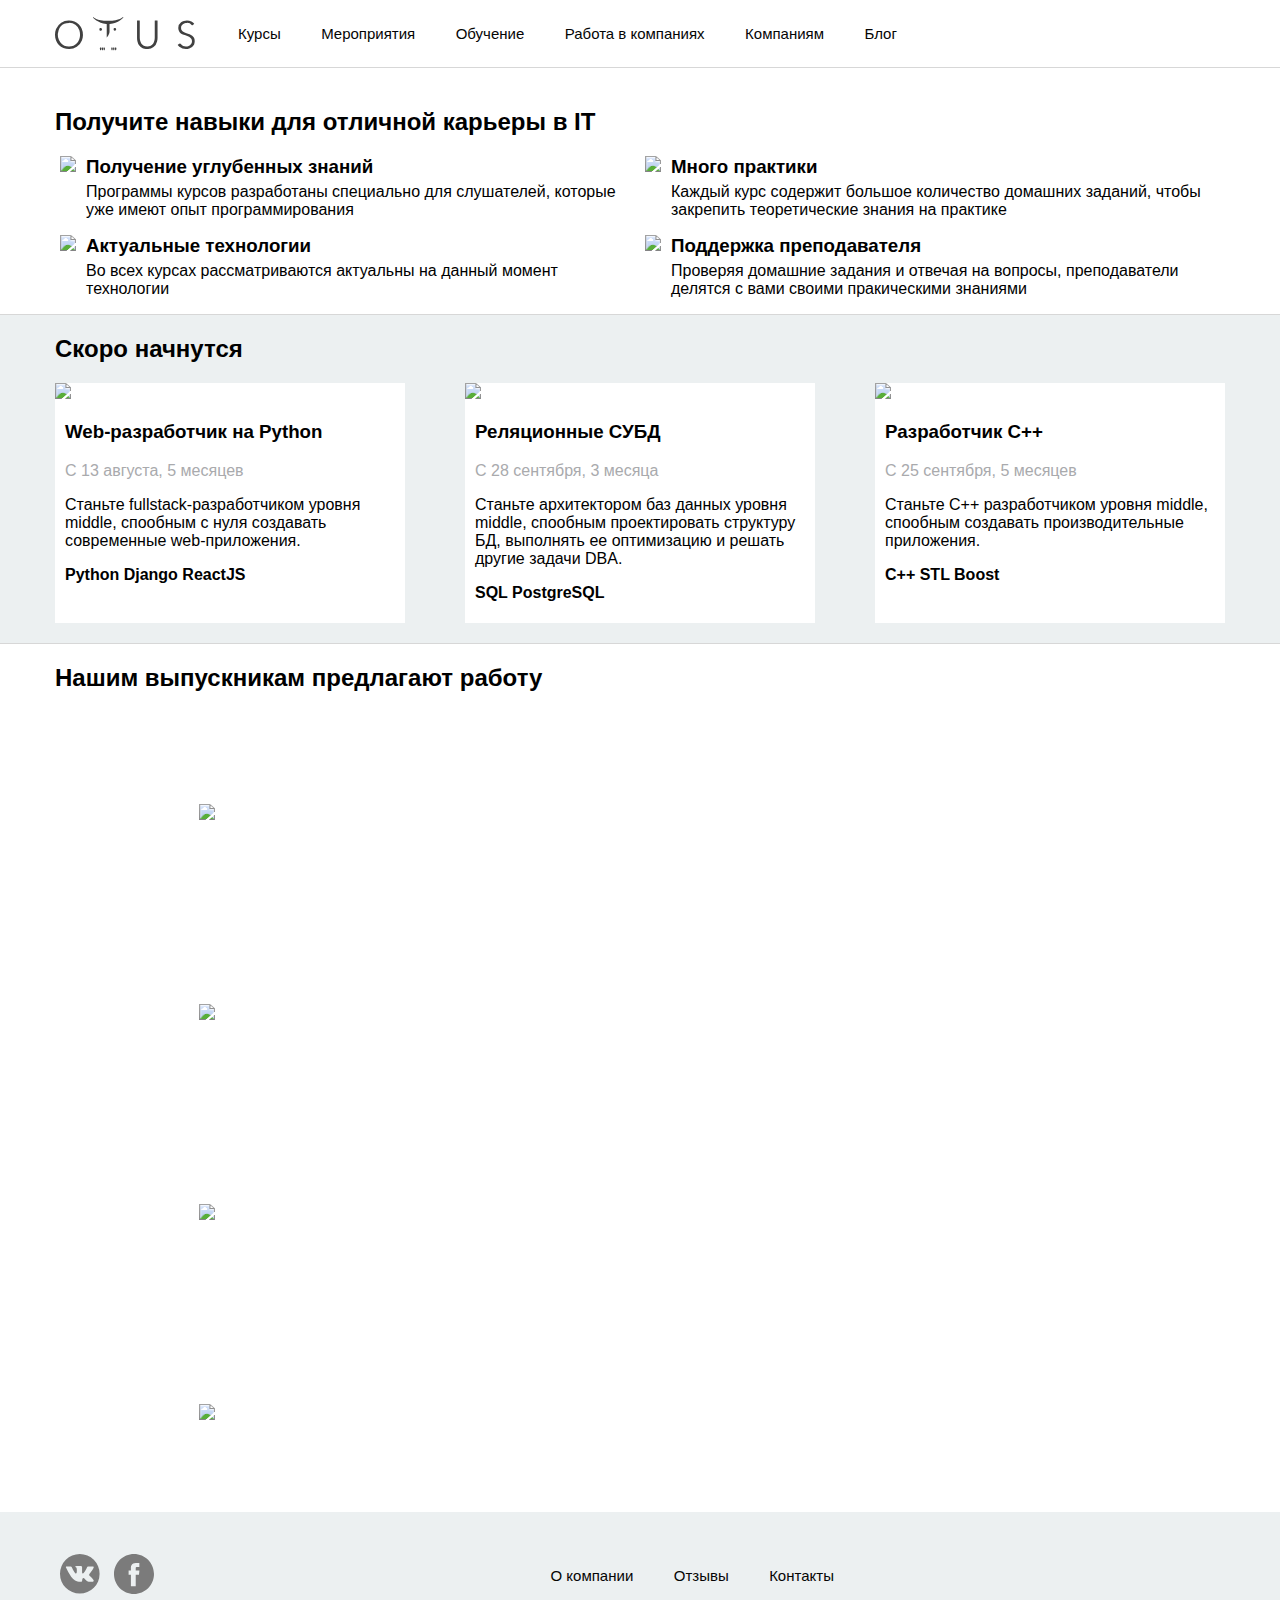
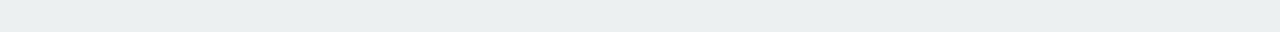
==== index.html @ 9bd6be20 "Сделал полосу с работодателями" ====
<!DOCTYPE html>
<html lang="en">
<head>
    <meta charset="UTF-8">
    <link rel="stylesheet" href="https://unpkg.com/flickity@2/dist/flickity.min.css">
    <link type="text/css" href="css/main.css" rel="stylesheet">
    <title>Like OTUS</title>
</head>
<body class="page">
    <header class="header">
        <div class="container header__container">
            <div class="row">
                <div class="header__logo">
                    <a class="header__logo-image" href="/"></a>
                </div>
                <nav class="menu header__menu">
                    <a class="menu__item">Курсы</a>
                    <a class="menu__item">Мероприятия</a>
                    <a class="menu__item">Обучение</a>
                    <a class="menu__item">Работа в компаниях</a>
                    <a class="menu__item">Компаниям</a>
                    <a class="menu__item">Блог</a>
                </nav>
            </div>
        </div>
    </header>
    <div class="features page__features">
        <div class="container">
            <h2>Получите навыки для отличной карьеры в IT</h2>
            <div class="row">
                <div class="feature">
                    <div class="feature__cell">
                        <img src="https://via.placeholder.com/40x40"/>
                    </div>
                    <div class="feature__cell">
                        <h3 class="feature__header">Получение углубенных знаний</h3>
                        <p class="feature__description">
                            Программы курсов разработаны специально для слушателей, которые уже имеют опыт программирования
                        </p>
                    </div>
                </div>
                <div class="feature">
                    <div class="feature__cell">
                        <img src="https://via.placeholder.com/40x40"/>
                    </div>
                    <div class="feature__cell">
                        <h3 class="feature__header">Много практики</h3>
                        <p class="feature__description">
                            Каждый курс содержит большое количество домашних заданий, чтобы закрепить теоретические знания
                            на практике
                        </p>
                    </div>
                </div>
            </div>
            <div class="row">
                <div class="feature">
                    <div class="feature__cell">
                        <img src="https://via.placeholder.com/40x40"/>
                    </div>
                    <div class="feature__cell">
                        <h3 class="feature__header">Актуальные технологии</h3>
                        <p class="feature__description">
                            Во всех курсах рассматриваются актуальны на данный момент технологии
                        </p>
                    </div>
                </div>
                <div class="feature">
                    <div class="feature__cell">
                        <img src="https://via.placeholder.com/40x40"/>
                    </div>
                    <div class="feature__cell">
                        <h3 class="feature__header">Поддержка преподавателя</h3>
                        <p class="feature__description">
                            Проверяя домашние задания и отвечая на вопросы, преподаватели делятся с вами своими
                            пракическими знаниями
                        </p>
                    </div>
                </div>
            </div>
        </div>
    </div>
    <div class="courses-brief">
        <div class="container">
            <h2>Скоро начнутся</h2>
            <div class="row courses-brief__row">
                <div class="course-card">
                    <div class="course-card__image">
                        <img src="https://via.placeholder.com/350x220/e8117f/ffffff"/>
                    </div>
                    <div class="course-card__content">
                        <h3 class="course-card__header">Web-разработчик на Python</h3>
                        <div class="course-card__description">
                            <span class="course-card__start-date">C 13 августа, 5 месяцев</span>
                            <p>
                                Станьте fullstack-разработчиком уровня middle, спообным с нуля создавать современные
                                web-приложения.
                            </p>
                        </div>
                    </div>
                    <div class="course-card__extra-content course-card__extra-content_bold">
                        <p>
                            Python Django ReactJS
                        </p>
                    </div>
                </div>
                <div class="course-card">
                    <div class="course-card__image">
                        <img src="https://via.placeholder.com/350x220/e8117f/ffffff"/>
                    </div>
                    <div class="course-card__content">
                        <h3 class="course-card__header">Реляционные СУБД</h3>
                        <div class="course-card__description">
                            <span class="course-card__start-date">C 28 сентября, 3 месяца</span>
                            <p>
                                Станьте архитектором баз данных уровня middle, спообным проектировать структуру БД,
                                выполнять ее оптимизацию и решать другие задачи DBA.
                            </p>
                        </div>
                    </div>
                    <div class="course-card__extra-content course-card__extra-content_bold">
                        <p>
                            SQL PostgreSQL
                        </p>
                    </div>
                </div>
                <div class="course-card">
                    <div class="course-card__image">
                        <img src="https://via.placeholder.com/350x220/e8117f/ffffff"/>
                    </div>
                    <div class="course-card__content">
                        <h3 class="course-card__header">Разработчик C++</h3>
                        <div class="course-card__description">
                            <span class="course-card__start-date">C 25 сентября, 5 месяцев</span>
                            <p>
                                Станьте С++ разработчиком уровня middle, спообным создавать производительные приложения.
                            </p>
                        </div>
                    </div>
                    <div class="course-card__extra-content course-card__extra-content_bold">
                        <p>
                            С++ STL Boost
                        </p>
                    </div>
                </div>
            </div>
        </div>
    </div>
    <div class="employers">
        <div class="container">
            <h2>Нашим выпускникам предлагают работу</h2>
            <div class="carousel" data-flickity='{ "cellSelector": ".carousel__cell", "pageDots": false, "cellAlign": "left", "wrapAround": true }'>
                <div class="carousel__cell">
                    <img src="images/employers/yandex.png"/>
                </div>
                <div class="carousel__cell">
                    <img src="images/employers/data_art.png"/>
                </div>
                <div class="carousel__cell">
                    <img src="images/employers/kaspersky.png"/>
                </div>
                <div class="carousel__cell">
                    <img src="images/employers/mybook.png"/>
                </div>
            </div>
        </div>
    </div>
    <footer class="footer">
        <div class="container footer__container">
            <div class="row footer__row">
                <div class="social">
                    <a href="#" class="social__icon social__icon_vk"></a>
                    <a href="#" class="social__icon social__icon_fb"></a>
                </div>
                <nav class="menu footer__menu">
                    <a href="#" class="menu__item">О компании</a>
                    <a href="#" class="menu__item">Отзывы</a>
                    <a href="#" class="menu__item">Контакты</a>
                </nav>
            </div>
            <div class="row footer__row">
                © 2015-2018 Like OTUS
            </div>
        </div>
    </footer>
    <script src="https://unpkg.com/flickity@2/dist/flickity.pkgd.min.js"></script>
</body>
</html>
---- css/main.css ----
.page {
    font-family: Roboto, sans-serif;
    display: flex;
    flex-direction: column;
    margin: 0;
}

.container {
    max-width: 1170px;
    -webkit-box-sizing: border-box;
    -moz-box-sizing: border-box;
    box-sizing: border-box;
    overflow: hidden;
    height: 100%;
    padding-left: 0;
    padding-right: 0;
    margin: 0 auto;
}

.row {
    display: flex;
    flex-direction: row;
    /*align-items: center;*/
}

.menu__item {
    height: 100%;
    padding: 0 18px;
    line-height: 68px;
    vertical-align: middle;
    font-size: 15px;
    text-decoration: none;
    color: #050505;
}

.header {
    /*display: table;*/
    background: #ffffff;
    height: 68px;
    box-sizing: border-box;
    position: relative;
    width: 100%;
    border-bottom: 1px solid #d7d7d7;
    z-index: 30;
}

.header__container {
    display: table;
    width: 100%;
    overflow: auto;
}

.header__logo {
    width: 140px;
    display: table-cell;
}

.header__logo-image {
    width: 140px;
    height: 100%;
    background: url([data-uri]) 0 50% no-repeat;
    background-size: contain;
    display: block;
}

.header__menu {
    margin-left: 25px;
}

.footer {
    width: 100%;
    height: 100px;
    padding-top: 20px;
    background: #ecf0f1;
    flex-shrink: 0;
}

.footer__container {
    display: flex;
    flex-direction: column;

}

.footer__row {
    margin: 10px 0;
    align-items: center;
    /*height: 50px;*/
}

.footer__menu {
    /*flex-grow: 1;*/
    margin: 0 auto;
}

.social__icon {
    width: 40px;
    height: 40px;
    display: inline-block;
    margin: 0 5px;
}

.social__icon_vk {
    background-image: url([data-uri]);
}

.social__icon_fb {
    background-image: url([data-uri]);
}

.page__features {
    margin-top: 20px;
}

.features {
    border-bottom: 1px solid #d7d7d7;
    /*height: 500px;*/
}

.feature {
    display: flex;
    flex-direction: row;
    align-items: flex-start;
    flex-basis: 50%;
}

.feature__cell {
    margin: 0 5px;
}


.feature__header {
    margin: 0;
}

.feature__description {
    margin-top: 5px;
    /*padding-top: 5px;*/
}

.courses-brief {
    background-color: #ecf0f1;
    padding: 0 0 20px;
    border-bottom: 1px solid #d7d7d7;
}

.courses-brief__row {
    justify-content: space-between;
}

.course-card {
    width: 350px;
    heigth: 445px;
    background-color: #ffffff;
}

.course-card__content {
    padding: 0 10px;
}

.course-card__start-date {
    color: #a9aaad;
}

.course-card__extra-content {
    padding: 0 10px 5px;
}

.course-card__extra-content_bold {
    font-weight: bold;
}

.carousel {
    background-color: #ffffff;
}

.carousel__cell {
    display: flex;
    justify-content: center;
    align-items: center;
    width: 26%;
    height: 200px;
}
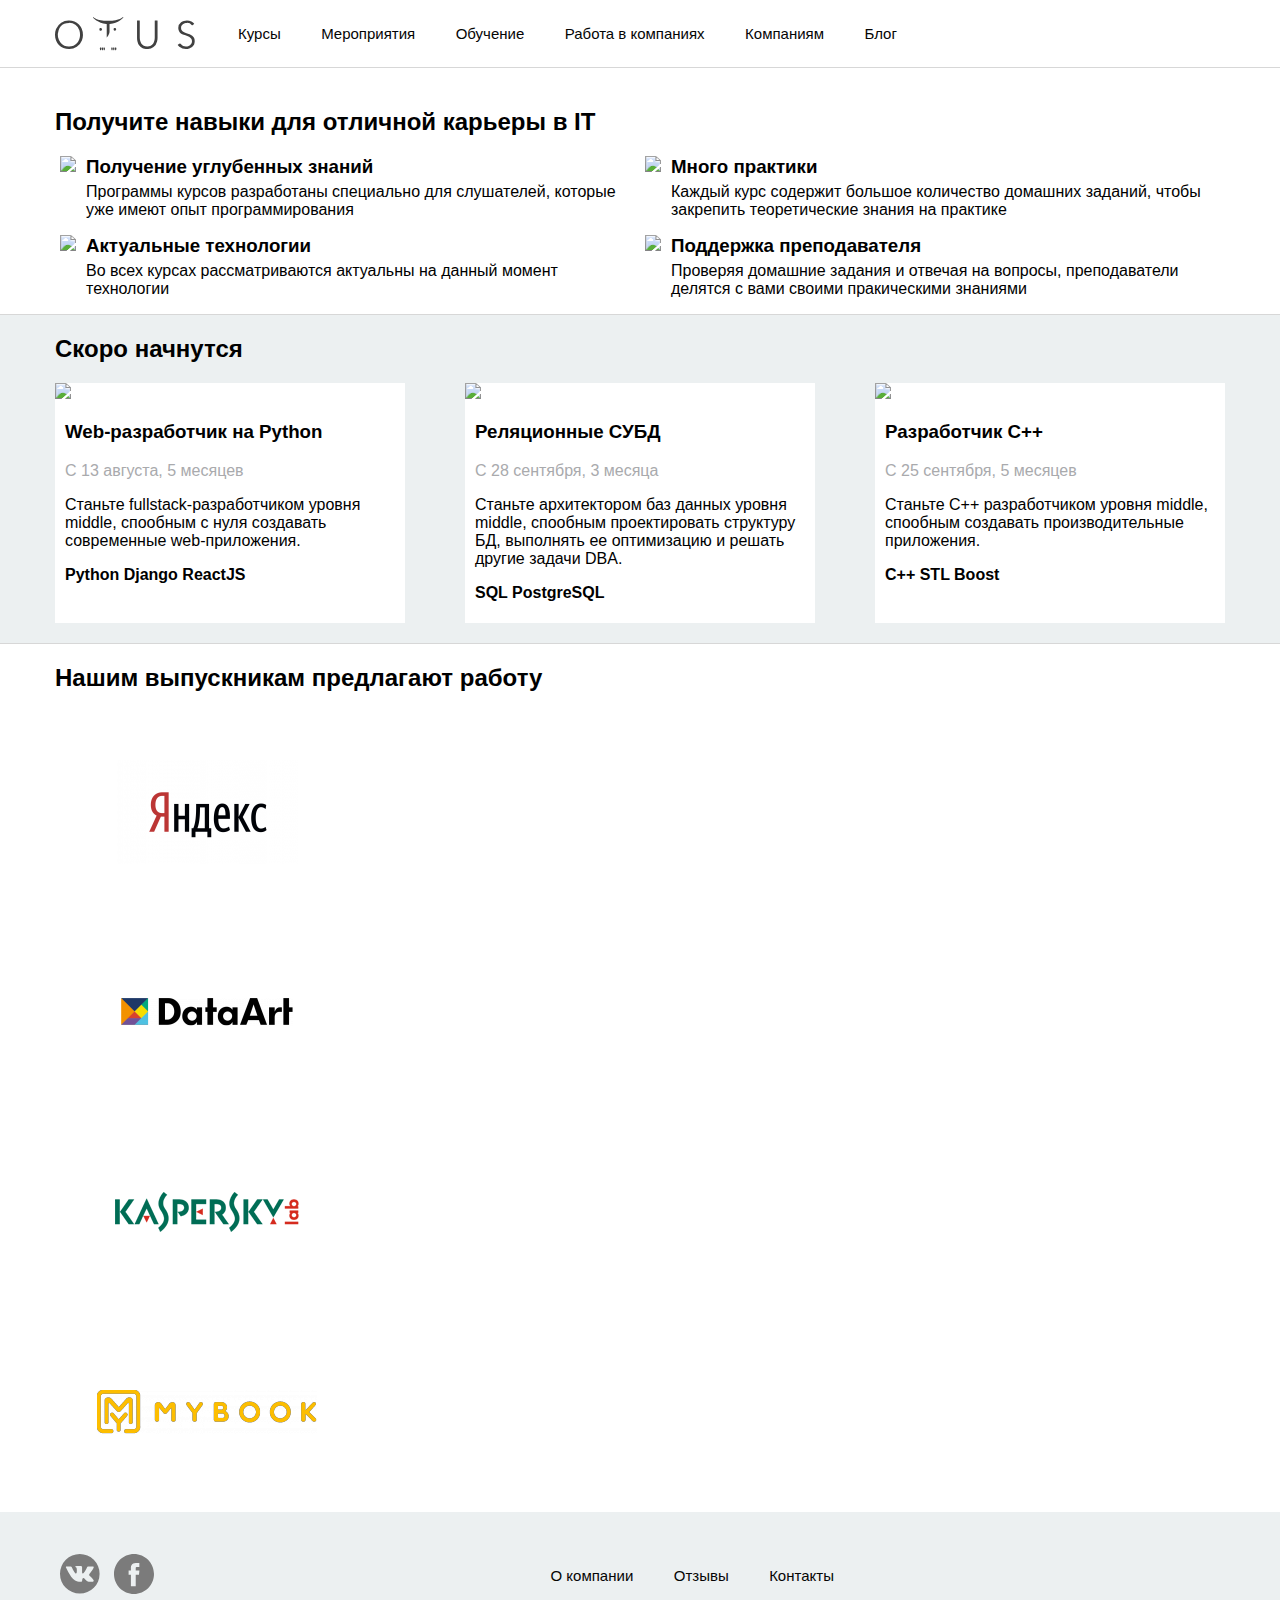
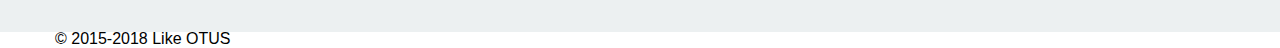
==== commit f8792b9e: "Разнес стили по нескольким файлам с прицелом на React" ====
--- a/index.html
+++ b/index.html
@@ -2,8 +2,15 @@
 <html lang="en">
 <head>
     <meta charset="UTF-8">
-    <link rel="stylesheet" href="https://unpkg.com/flickity@2/dist/flickity.min.css">
-    <link type="text/css" href="css/main.css" rel="stylesheet">
+    <link rel="stylesheet" href="https://unpkg.com/flickity@2/dist/flickity.min.css"/>
+    <link type="text/css" href="css/main.css" rel="stylesheet"/>
+    <link type="text/css" href="css/carousel.css" rel="stylesheet"/>
+    <link type="text/css" href="css/courses-brief.css" rel="stylesheet"/>
+    <link type="text/css" href="css/features.css" rel="stylesheet"/>
+    <link type="text/css" href="css/footer.css" rel="stylesheet"/>
+    <link type="text/css" href="css/header.css" rel="stylesheet"/>
+    <link type="text/css" href="css/menu.css" rel="stylesheet"/>
+    <link type="text/css" href="css/social.css" rel="stylesheet"/>
     <title>Like OTUS</title>
 </head>
 <body class="page">
--- a/css/main.css
+++ b/css/main.css
@@ -5,12 +5,16 @@
     margin: 0;
 }
 
+.page__features {
+    margin-top: 20px;
+}
+
 .container {
     max-width: 1170px;
     -webkit-box-sizing: border-box;
     -moz-box-sizing: border-box;
     box-sizing: border-box;
-    overflow: hidden;
+    /*overflow: hidden;*/
     height: 100%;
     padding-left: 0;
     padding-right: 0;
@@ -20,163 +24,4 @@
 .row {
     display: flex;
     flex-direction: row;
-    /*align-items: center;*/
 }
-
-.menu__item {
-    height: 100%;
-    padding: 0 18px;
-    line-height: 68px;
-    vertical-align: middle;
-    font-size: 15px;
-    text-decoration: none;
-    color: #050505;
-}
-
-.header {
-    /*display: table;*/
-    background: #ffffff;
-    height: 68px;
-    box-sizing: border-box;
-    position: relative;
-    width: 100%;
-    border-bottom: 1px solid #d7d7d7;
-    z-index: 30;
-}
-
-.header__container {
-    display: table;
-    width: 100%;
-    overflow: auto;
-}
-
-.header__logo {
-    width: 140px;
-    display: table-cell;
-}
-
-.header__logo-image {
-    width: 140px;
-    height: 100%;
-    background: url([data-uri]) 0 50% no-repeat;
-    background-size: contain;
-    display: block;
-}
-
-.header__menu {
-    margin-left: 25px;
-}
-
-.footer {
-    width: 100%;
-    height: 100px;
-    padding-top: 20px;
-    background: #ecf0f1;
-    flex-shrink: 0;
-}
-
-.footer__container {
-    display: flex;
-    flex-direction: column;
-
-}
-
-.footer__row {
-    margin: 10px 0;
-    align-items: center;
-    /*height: 50px;*/
-}
-
-.footer__menu {
-    /*flex-grow: 1;*/
-    margin: 0 auto;
-}
-
-.social__icon {
-    width: 40px;
-    height: 40px;
-    display: inline-block;
-    margin: 0 5px;
-}
-
-.social__icon_vk {
-    background-image: url([data-uri]);
-}
-
-.social__icon_fb {
-    background-image: url([data-uri]);
-}
-
-.page__features {
-    margin-top: 20px;
-}
-
-.features {
-    border-bottom: 1px solid #d7d7d7;
-    /*height: 500px;*/
-}
-
-.feature {
-    display: flex;
-    flex-direction: row;
-    align-items: flex-start;
-    flex-basis: 50%;
-}
-
-.feature__cell {
-    margin: 0 5px;
-}
-
-
-.feature__header {
-    margin: 0;
-}
-
-.feature__description {
-    margin-top: 5px;
-    /*padding-top: 5px;*/
-}
-
-.courses-brief {
-    background-color: #ecf0f1;
-    padding: 0 0 20px;
-    border-bottom: 1px solid #d7d7d7;
-}
-
-.courses-brief__row {
-    justify-content: space-between;
-}
-
-.course-card {
-    width: 350px;
-    heigth: 445px;
-    background-color: #ffffff;
-}
-
-.course-card__content {
-    padding: 0 10px;
-}
-
-.course-card__start-date {
-    color: #a9aaad;
-}
-
-.course-card__extra-content {
-    padding: 0 10px 5px;
-}
-
-.course-card__extra-content_bold {
-    font-weight: bold;
-}
-
-.carousel {
-    background-color: #ffffff;
-}
-
-.carousel__cell {
-    display: flex;
-    justify-content: center;
-    align-items: center;
-    width: 26%;
-    height: 200px;
-}
--- a/css/carousel.css
+++ b/css/carousel.css
@@ -0,0 +1,11 @@
+.carousel {
+    background-color: #ffffff;
+}
+
+.carousel__cell {
+    display: flex;
+    justify-content: center;
+    align-items: center;
+    width: 26%;
+    height: 200px;
+}--- a/css/courses-brief.css
+++ b/css/courses-brief.css
@@ -0,0 +1,31 @@
+.courses-brief {
+    background-color: #ecf0f1;
+    padding: 0 0 20px;
+    border-bottom: 1px solid #d7d7d7;
+}
+
+.courses-brief__row {
+    justify-content: space-between;
+}
+
+.course-card {
+    width: 350px;
+    heigth: 445px;
+    background-color: #ffffff;
+}
+
+.course-card__content {
+    padding: 0 10px;
+}
+
+.course-card__start-date {
+    color: #a9aaad;
+}
+
+.course-card__extra-content {
+    padding: 0 10px 5px;
+}
+
+.course-card__extra-content_bold {
+    font-weight: bold;
+}--- a/css/features.css
+++ b/css/features.css
@@ -0,0 +1,28 @@
+#todo {'Попробовать объединить features и course-brief в один блок (  класс)'}
+
+
+.features {
+    border-bottom: 1px solid #d7d7d7;
+    /*height: 500px;*/
+}
+
+.feature {
+    display: flex;
+    flex-direction: row;
+    align-items: flex-start;
+    flex-basis: 50%;
+}
+
+.feature__cell {
+    margin: 0 5px;
+}
+
+
+.feature__header {
+    margin: 0;
+}
+
+.feature__description {
+    margin-top: 5px;
+    /*padding-top: 5px;*/
+}
--- a/css/footer.css
+++ b/css/footer.css
@@ -0,0 +1,21 @@
+.footer {
+    width: 100%;
+    height: 100px;
+    padding-top: 20px;
+    background: #ecf0f1;
+    flex-shrink: 0;
+}
+
+.footer__container {
+    display: flex;
+    flex-direction: column;
+}
+
+.footer__row {
+    margin: 10px 0;
+    align-items: center;
+}
+
+.footer__menu {
+    margin: 0 auto;
+}--- a/css/header.css
+++ b/css/header.css
@@ -0,0 +1,30 @@
+.header {
+    background: #ffffff;
+    height: 68px;
+    box-sizing: border-box;
+    position: relative;
+    width: 100%;
+    border-bottom: 1px solid #d7d7d7;
+    z-index: 30;
+}
+
+.header__container {
+    width: 100%;
+}
+
+.header__logo {
+    width: 140px;
+    display: table-cell;
+}
+
+.header__logo-image {
+    width: 140px;
+    height: 100%;
+    background: url([data-uri]) 0 50% no-repeat;
+    background-size: contain;
+    display: block;
+}
+
+.header__menu {
+    margin-left: 25px;
+}--- a/css/menu.css
+++ b/css/menu.css
@@ -0,0 +1,9 @@
+.menu__item {
+    height: 100%;
+    padding: 0 18px;
+    line-height: 68px;
+    vertical-align: middle;
+    font-size: 15px;
+    text-decoration: none;
+    color: #050505;
+}--- a/css/social.css
+++ b/css/social.css
@@ -0,0 +1,14 @@
+.social__icon {
+    width: 40px;
+    height: 40px;
+    display: inline-block;
+    margin: 0 5px;
+}
+
+.social__icon_vk {
+    background-image: url([data-uri]);
+}
+
+.social__icon_fb {
+    background-image: url([data-uri]);
+}
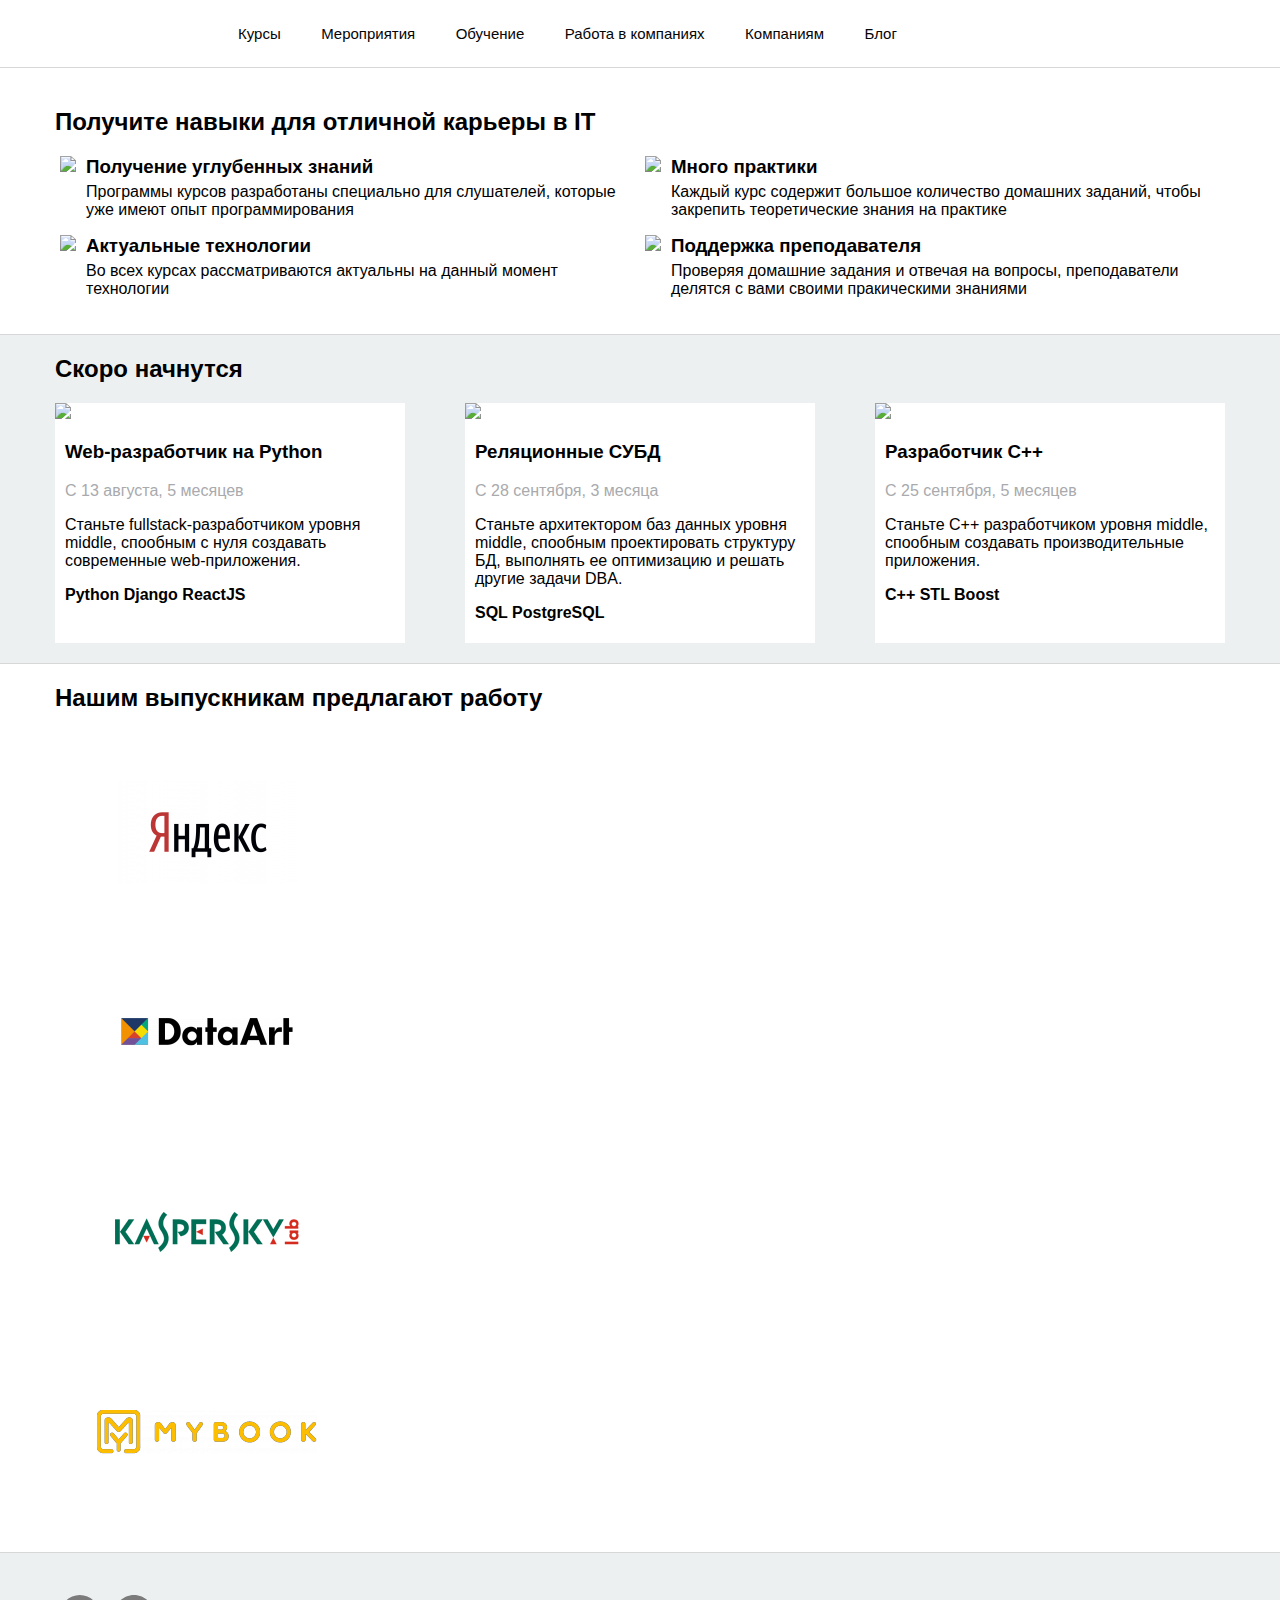
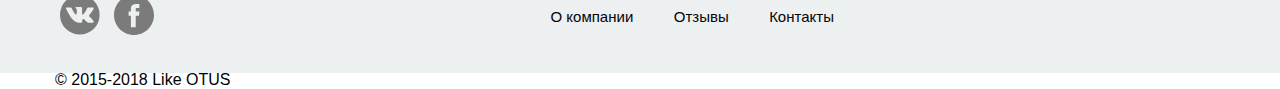
==== commit 721f475d: "Сократил количество классов путем объединения в один" ====
--- a/index.html
+++ b/index.html
@@ -5,8 +5,8 @@
     <link rel="stylesheet" href="https://unpkg.com/flickity@2/dist/flickity.min.css"/>
     <link type="text/css" href="css/main.css" rel="stylesheet"/>
     <link type="text/css" href="css/carousel.css" rel="stylesheet"/>
-    <link type="text/css" href="css/courses-brief.css" rel="stylesheet"/>
-    <link type="text/css" href="css/features.css" rel="stylesheet"/>
+    <link type="text/css" href="css/course-card.css" rel="stylesheet"/>
+    <link type="text/css" href="css/feature.css" rel="stylesheet"/>
     <link type="text/css" href="css/footer.css" rel="stylesheet"/>
     <link type="text/css" href="css/header.css" rel="stylesheet"/>
     <link type="text/css" href="css/menu.css" rel="stylesheet"/>
@@ -14,7 +14,7 @@
     <title>Like OTUS</title>
 </head>
 <body class="page">
-    <header class="header">
+    <header class="header page__header">
         <div class="container header__container">
             <div class="row">
                 <div class="header__logo">
@@ -31,7 +31,7 @@
             </div>
         </div>
     </header>
-    <div class="features page__features">
+    <div class="strip">
         <div class="container">
             <h2>Получите навыки для отличной карьеры в IT</h2>
             <div class="row">
@@ -86,10 +86,10 @@
             </div>
         </div>
     </div>
-    <div class="courses-brief">
+    <div class="strip strip_background_grey">
         <div class="container">
             <h2>Скоро начнутся</h2>
-            <div class="row courses-brief__row">
+            <div class="row row_justify_space-between">
                 <div class="course-card">
                     <div class="course-card__image">
                         <img src="https://via.placeholder.com/350x220/e8117f/ffffff"/>
@@ -152,7 +152,7 @@
             </div>
         </div>
     </div>
-    <div class="employers">
+    <div class="strip">
         <div class="container">
             <h2>Нашим выпускникам предлагают работу</h2>
             <div class="carousel" data-flickity='{ "cellSelector": ".carousel__cell", "pageDots": false, "cellAlign": "left", "wrapAround": true }'>
--- a/css/main.css
+++ b/css/main.css
@@ -5,8 +5,18 @@
     margin: 0;
 }
 
-.page__features {
-    margin-top: 20px;
+.page__header {
+    margin-bottom: 20px;
+}
+
+
+.strip {
+    padding: 0 0 20px;
+    border-bottom: 1px solid #d7d7d7;
+}
+
+.strip_background_grey {
+    background-color: #ecf0f1;
 }
 
 .container {
@@ -25,3 +35,7 @@
     display: flex;
     flex-direction: row;
 }
+
+.row_justify_space-between {
+    justify-content: space-between;
+}
--- a/css/course-card.css
+++ b/css/course-card.css
@@ -0,0 +1,21 @@
+.course-card {
+    width: 350px;
+    heigth: 445px;
+    background-color: #ffffff;
+}
+
+.course-card__content {
+    padding: 0 10px;
+}
+
+.course-card__start-date {
+    color: #a9aaad;
+}
+
+.course-card__extra-content {
+    padding: 0 10px 5px;
+}
+
+.course-card__extra-content_bold {
+    font-weight: bold;
+}--- a/css/feature.css
+++ b/css/feature.css
@@ -0,0 +1,20 @@
+.feature {
+    display: flex;
+    flex-direction: row;
+    align-items: flex-start;
+    flex-basis: 50%;
+}
+
+.feature__cell {
+    margin: 0 5px;
+}
+
+
+.feature__header {
+    margin: 0;
+}
+
+.feature__description {
+    margin-top: 5px;
+    /*padding-top: 5px;*/
+}
--- a/css/header.css
+++ b/css/header.css
@@ -17,14 +17,6 @@
     display: table-cell;
 }
 
-.header__logo-image {
-    width: 140px;
-    height: 100%;
-    background: url([data-uri]) 0 50% no-repeat;
-    background-size: contain;
-    display: block;
-}
-
 .header__menu {
     margin-left: 25px;
 }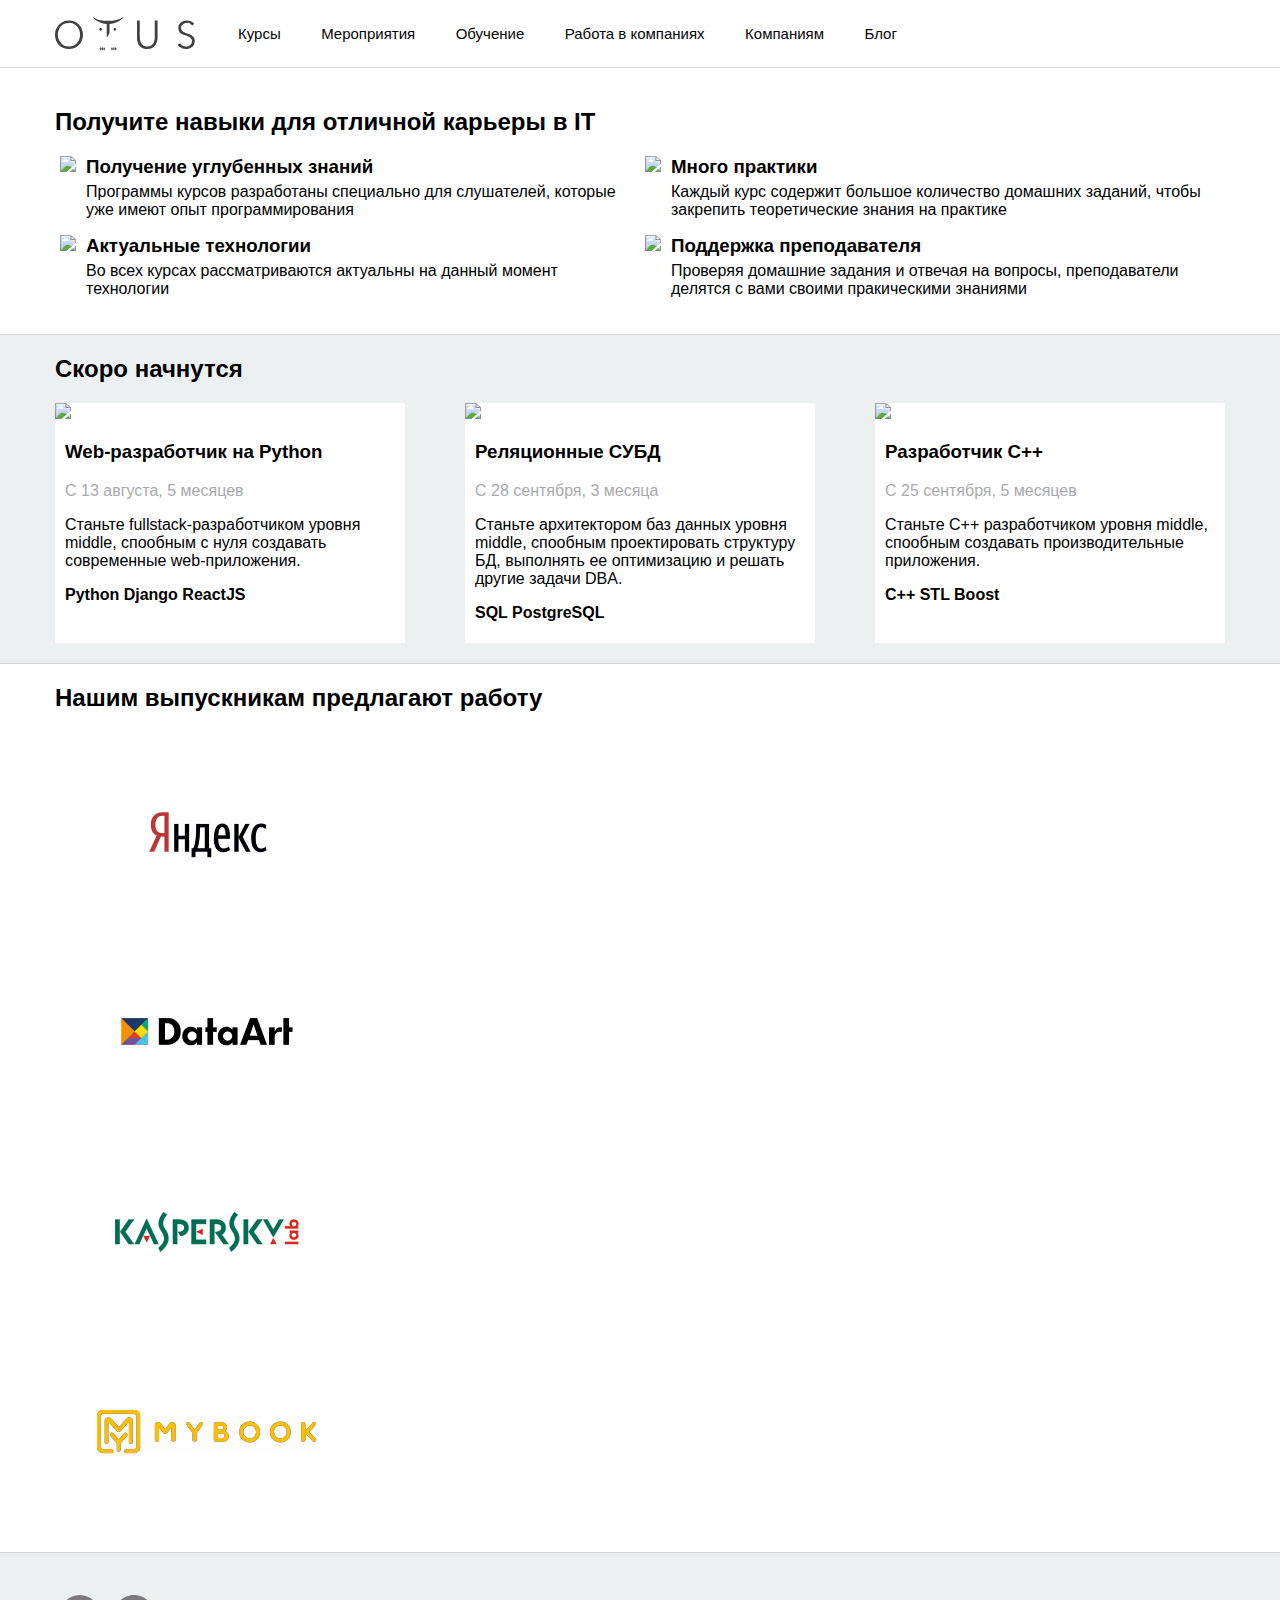
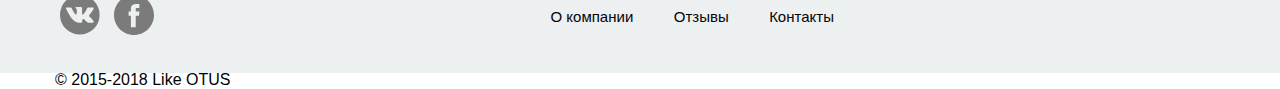
==== commit 11fc0df1: "Merge remote-tracking branch 'origin/master'" ====
--- a/index.html
+++ b/index.html
@@ -11,14 +11,16 @@
     <link type="text/css" href="css/header.css" rel="stylesheet"/>
     <link type="text/css" href="css/menu.css" rel="stylesheet"/>
     <link type="text/css" href="css/social.css" rel="stylesheet"/>
+    <link type="text/css" href="css/logo.css" rel="stylesheet"/>
     <title>Like OTUS</title>
 </head>
-<body class="page">
+<body>
+    <div class="page">
     <header class="header page__header">
         <div class="container header__container">
             <div class="row">
-                <div class="header__logo">
-                    <a class="header__logo-image" href="/"></a>
+                <div class="logo header__logo">
+                    <a class="logo__image" href="/"></a>
                 </div>
                 <nav class="menu header__menu">
                     <a class="menu__item">Курсы</a>
@@ -189,6 +191,7 @@
             </div>
         </div>
     </footer>
+    </div>
     <script src="https://unpkg.com/flickity@2/dist/flickity.pkgd.min.js"></script>
 </body>
 </html>--- a/css/main.css
+++ b/css/main.css
@@ -1,8 +1,11 @@
+body {
+    margin: 0;
+}
+
 .page {
     font-family: Roboto, sans-serif;
     display: flex;
     flex-direction: column;
-    margin: 0;
 }
 
 .page__header {
--- a/css/logo.css
+++ b/css/logo.css
@@ -0,0 +1,7 @@
+.logo__image {
+    width: 140px;
+    height: 100%;
+    background: url([data-uri]) 0 50% no-repeat;
+    background-size: contain;
+    display: block;
+}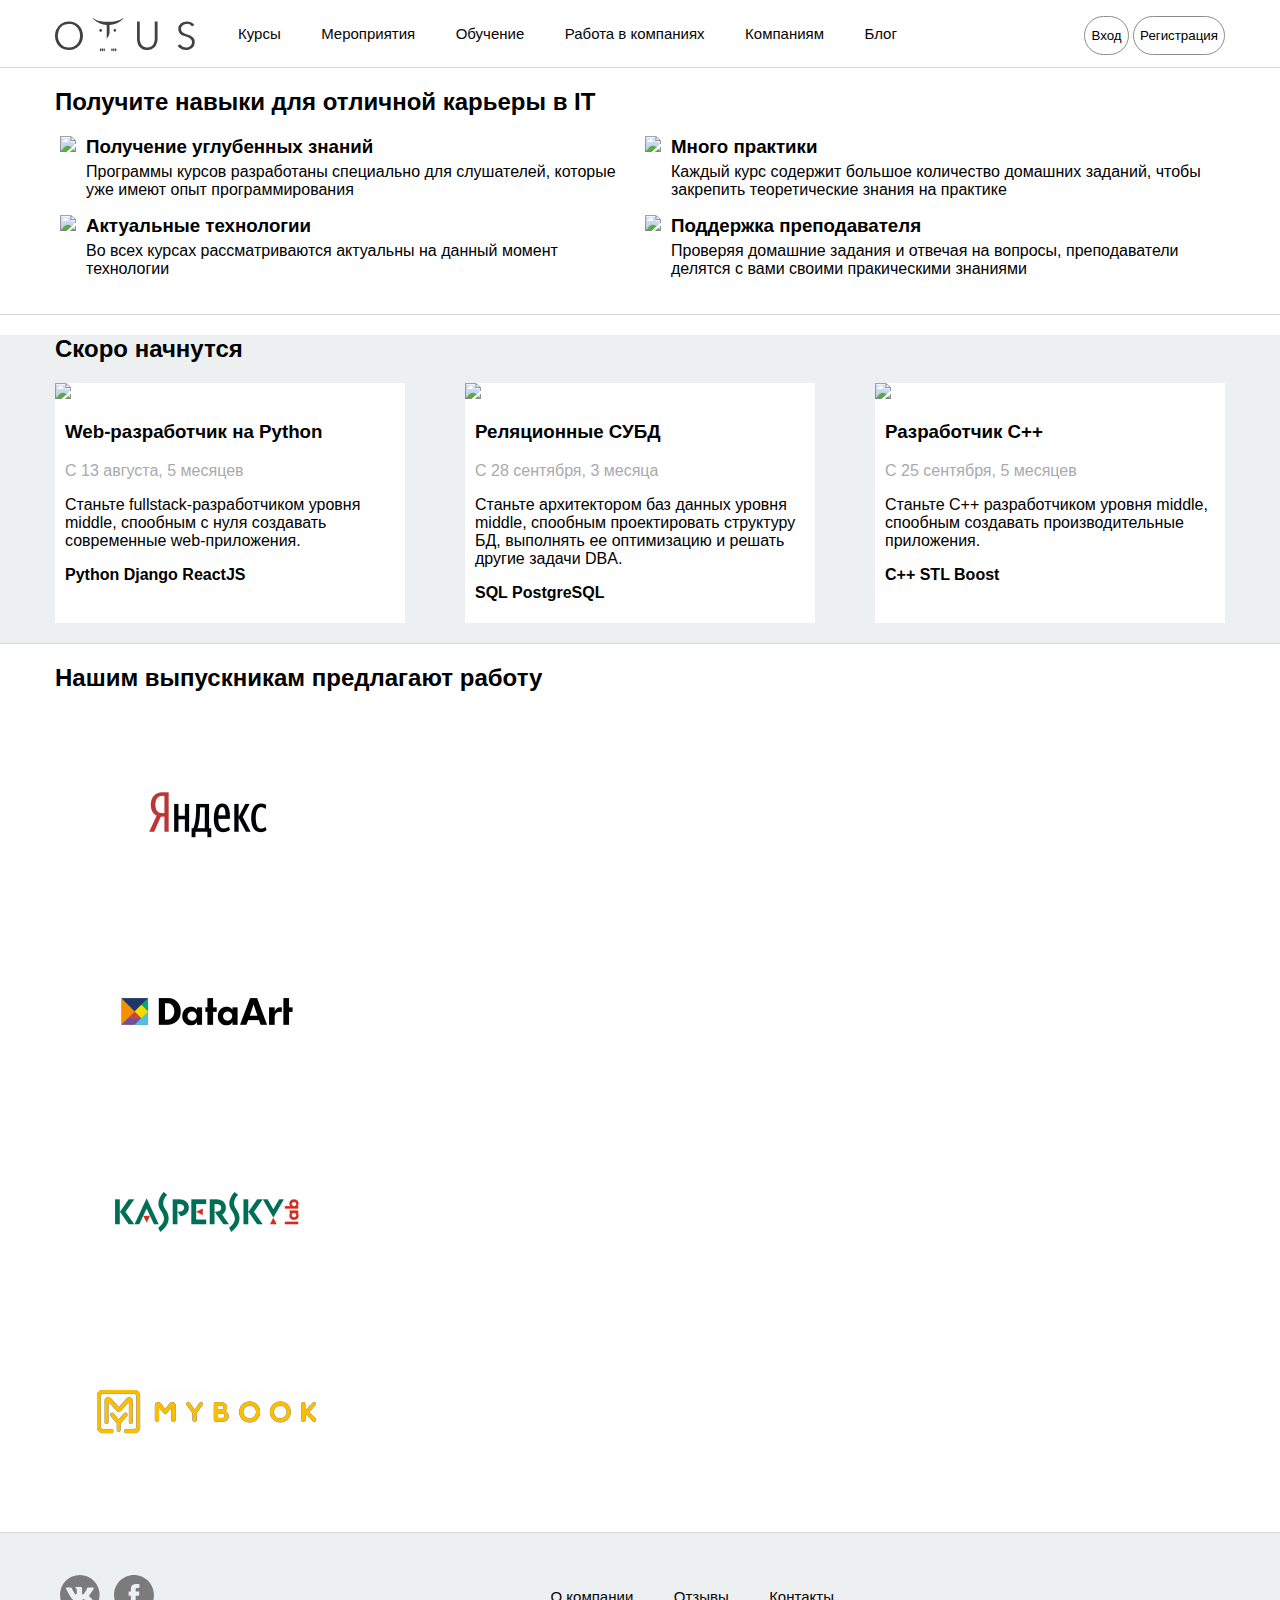
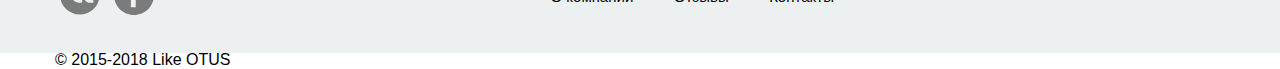
==== commit 2c30c402: "Добавил кнопки Вход и Регистрация в header" ====
--- a/index.html
+++ b/index.html
@@ -12,6 +12,7 @@
     <link type="text/css" href="css/menu.css" rel="stylesheet"/>
     <link type="text/css" href="css/social.css" rel="stylesheet"/>
     <link type="text/css" href="css/logo.css" rel="stylesheet"/>
+    <link type="text/css" href="css/auth.css" rel="stylesheet"/>
     <title>Like OTUS</title>
 </head>
 <body>
@@ -30,19 +31,23 @@
                     <a class="menu__item">Компаниям</a>
                     <a class="menu__item">Блог</a>
                 </nav>
+                <div class="auth header__auth">
+                    <button class="auth__button">Вход</button>
+                    <button class="auth__button">Регистрация</button>
+                </div>
             </div>
         </div>
     </header>
     <div class="strip">
         <div class="container">
             <h2>Получите навыки для отличной карьеры в IT</h2>
-            <div class="row">
-                <div class="feature">
-                    <div class="feature__cell">
-                        <img src="https://via.placeholder.com/40x40"/>
-                    </div>
-                    <div class="feature__cell">
-                        <h3 class="feature__header">Получение углубенных знаний</h3>
+            <div class="row row_wrapped row_justify_space-between">
+                <div class="feature">
+                    <div class="feature__cell">
+                        <img src="https://via.placeholder.com/40x40"/>
+                    </div>
+                    <div class="feature__cell">
+                        <h3 class="feature__title">Получение углубенных знаний</h3>
                         <p class="feature__description">
                             Программы курсов разработаны специально для слушателей, которые уже имеют опыт программирования
                         </p>
@@ -53,21 +58,21 @@
                         <img src="https://via.placeholder.com/40x40"/>
                     </div>
                     <div class="feature__cell">
-                        <h3 class="feature__header">Много практики</h3>
+                        <h3 class="feature__title">Много практики</h3>
                         <p class="feature__description">
                             Каждый курс содержит большое количество домашних заданий, чтобы закрепить теоретические знания
                             на практике
                         </p>
                     </div>
                 </div>
-            </div>
-            <div class="row">
-                <div class="feature">
-                    <div class="feature__cell">
-                        <img src="https://via.placeholder.com/40x40"/>
-                    </div>
-                    <div class="feature__cell">
-                        <h3 class="feature__header">Актуальные технологии</h3>
+            <!--</div>-->
+            <!--<div class="row">-->
+                <div class="feature">
+                    <div class="feature__cell">
+                        <img src="https://via.placeholder.com/40x40"/>
+                    </div>
+                    <div class="feature__cell">
+                        <h3 class="feature__title">Актуальные технологии</h3>
                         <p class="feature__description">
                             Во всех курсах рассматриваются актуальны на данный момент технологии
                         </p>
@@ -78,7 +83,7 @@
                         <img src="https://via.placeholder.com/40x40"/>
                     </div>
                     <div class="feature__cell">
-                        <h3 class="feature__header">Поддержка преподавателя</h3>
+                        <h3 class="feature__title">Поддержка преподавателя</h3>
                         <p class="feature__description">
                             Проверяя домашние задания и отвечая на вопросы, преподаватели делятся с вами своими
                             пракическими знаниями
--- a/css/main.css
+++ b/css/main.css
@@ -1,11 +1,19 @@
 body {
     margin: 0;
+    display: flex;
+    flex-direction: column;
+    min-height: 100vh;
+    font-family: Roboto, sans-serif;
+}
+
+main {
+    flex: 1 0 auto;
 }
 
 .page {
-    font-family: Roboto, sans-serif;
-    display: flex;
-    flex-direction: column;
+    /*font-family: Roboto, sans-serif;*/
+    /*display: flex;*/
+    /*flex-direction: column;*/
 }
 
 .page__header {
@@ -24,8 +32,6 @@
 
 .container {
     max-width: 1170px;
-    -webkit-box-sizing: border-box;
-    -moz-box-sizing: border-box;
     box-sizing: border-box;
     /*overflow: hidden;*/
     height: 100%;
@@ -42,3 +48,15 @@
 .row_justify_space-between {
     justify-content: space-between;
 }
+
+.row_justify_center {
+    justify-content: center;
+}
+
+.row_wrapped {
+    flex-wrap: wrap;
+}
+
+.h_centered {
+    text-align: center;
+}
--- a/css/feature.css
+++ b/css/feature.css
@@ -2,7 +2,7 @@
     display: flex;
     flex-direction: row;
     align-items: flex-start;
-    flex-basis: 50%;
+    width: 50%;
 }
 
 .feature__cell {
@@ -10,7 +10,7 @@
 }
 
 
-.feature__header {
+.feature__title {
     margin: 0;
 }
 
--- a/css/header.css
+++ b/css/header.css
@@ -19,4 +19,8 @@
 
 .header__menu {
     margin-left: 25px;
+}
+
+.header__auth {
+    margin-left: auto;
 }--- a/css/auth.css
+++ b/css/auth.css
@@ -0,0 +1,21 @@
+.auth {
+    /*vertical-align: middle;*/
+    display: inline-block;
+    text-align: right;
+    vertical-align: baseline;
+    line-height: 70px;
+}
+
+.auth__button {
+    border: 1px solid #8d8d8d;
+    border-radius: 35px;
+    cursor: pointer;
+    background-color: #ffffff;
+    line-height: 35px;
+}
+
+.auth__button:hover {
+    background-color: #3487db;
+    border-color: #3487db;
+    color: #ffffff;
+}
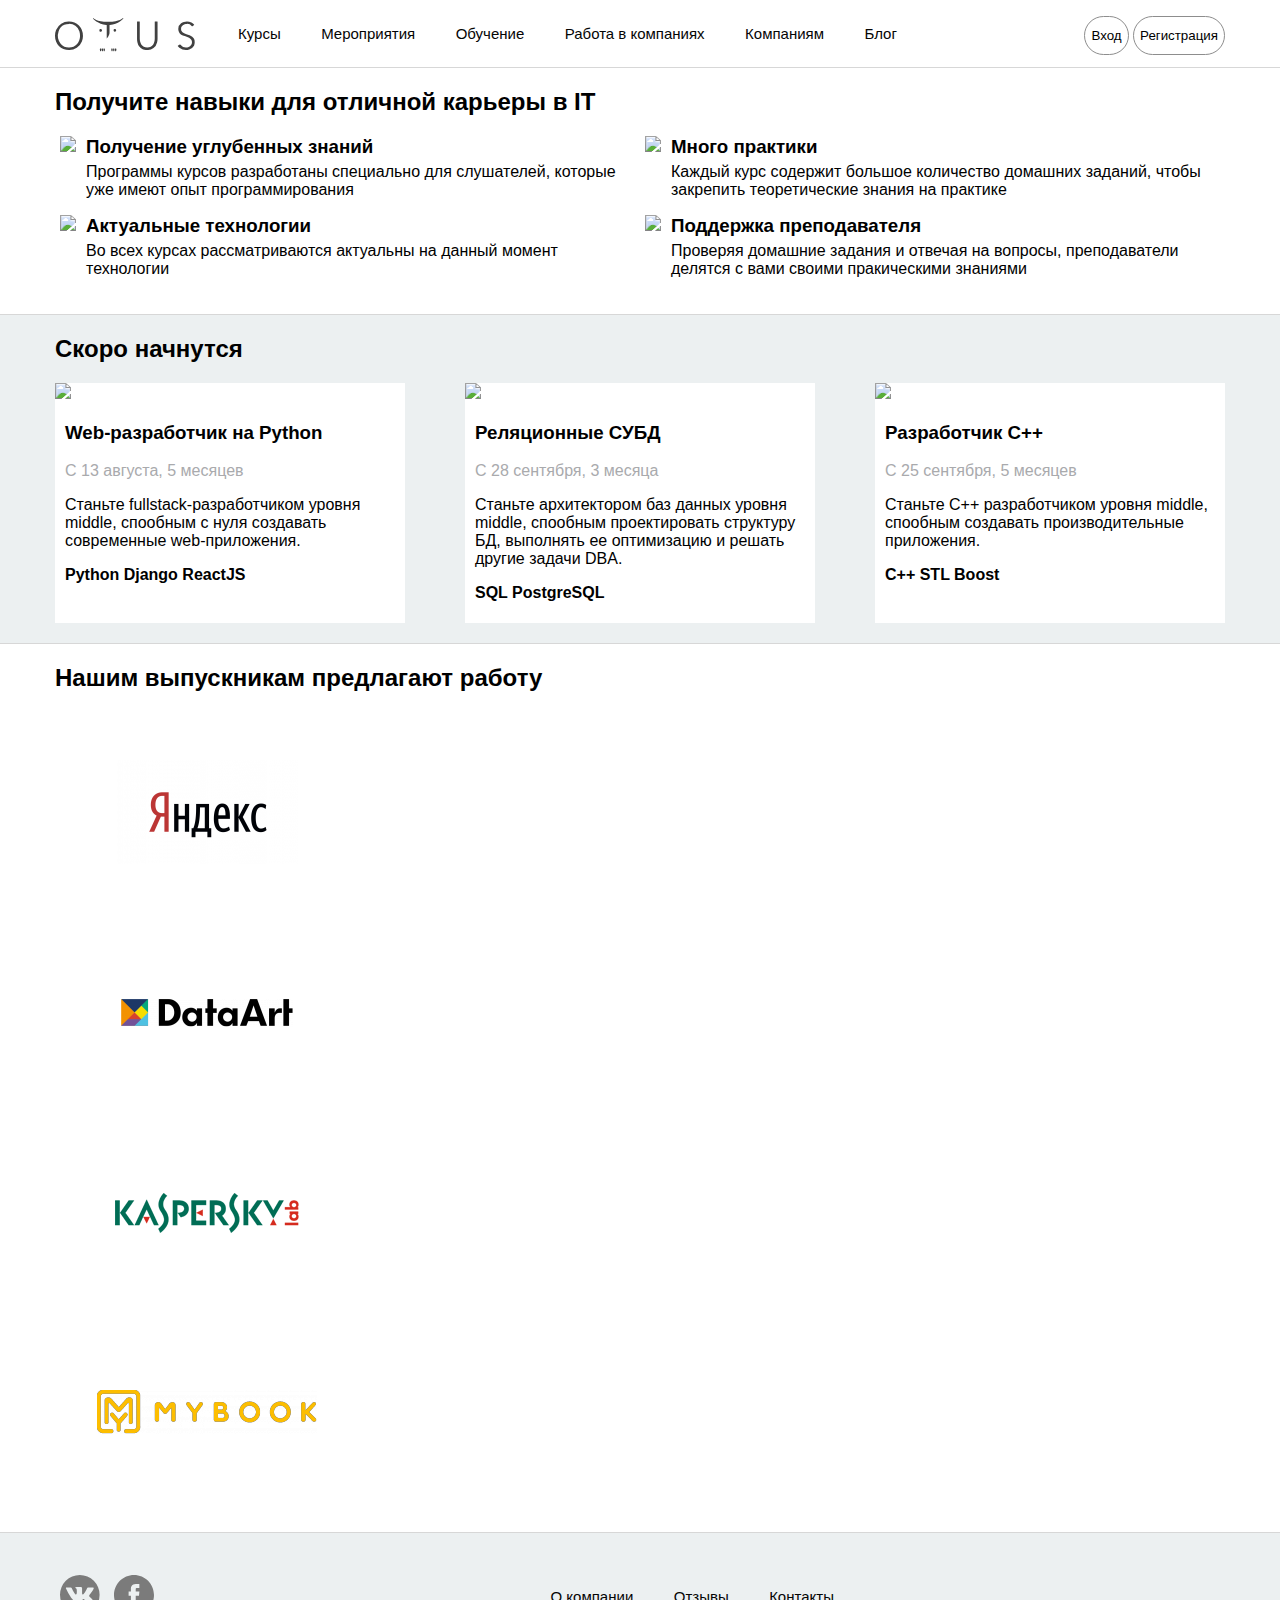
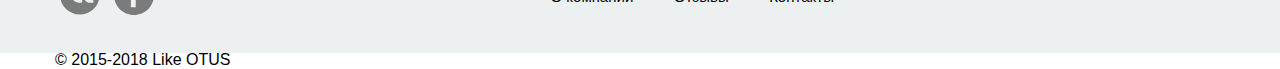
==== commit 86424c23: "Сверстал страницу со списком курсов" ====
--- a/index.html
+++ b/index.html
@@ -40,7 +40,7 @@
     </header>
     <div class="strip">
         <div class="container">
-            <h2>Получите навыки для отличной карьеры в IT</h2>
+            <h2 class="strip__title">Получите навыки для отличной карьеры в IT</h2>
             <div class="row row_wrapped row_justify_space-between">
                 <div class="feature">
                     <div class="feature__cell">
@@ -95,7 +95,7 @@
     </div>
     <div class="strip strip_background_grey">
         <div class="container">
-            <h2>Скоро начнутся</h2>
+            <h2 class="strip__title">Скоро начнутся</h2>
             <div class="row row_justify_space-between">
                 <div class="course-card">
                     <div class="course-card__image">
@@ -161,7 +161,7 @@
     </div>
     <div class="strip">
         <div class="container">
-            <h2>Нашим выпускникам предлагают работу</h2>
+            <h2 class="strip__title">Нашим выпускникам предлагают работу</h2>
             <div class="carousel" data-flickity='{ "cellSelector": ".carousel__cell", "pageDots": false, "cellAlign": "left", "wrapAround": true }'>
                 <div class="carousel__cell">
                     <img src="images/employers/yandex.png"/>
--- a/css/main.css
+++ b/css/main.css
@@ -10,14 +10,8 @@
     flex: 1 0 auto;
 }
 
-.page {
-    /*font-family: Roboto, sans-serif;*/
-    /*display: flex;*/
-    /*flex-direction: column;*/
-}
-
-.page__header {
-    margin-bottom: 20px;
+.page_footer {
+    margin-top: 40px;
 }
 
 
@@ -30,10 +24,18 @@
     background-color: #ecf0f1;
 }
 
+.strip__title {
+    margin: 0px;
+    padding: 20px 0px;
+}
+
+.strip__row {
+    margin-bottom: 40px;
+}
+
 .container {
     max-width: 1170px;
     box-sizing: border-box;
-    /*overflow: hidden;*/
     height: 100%;
     padding-left: 0;
     padding-right: 0;
